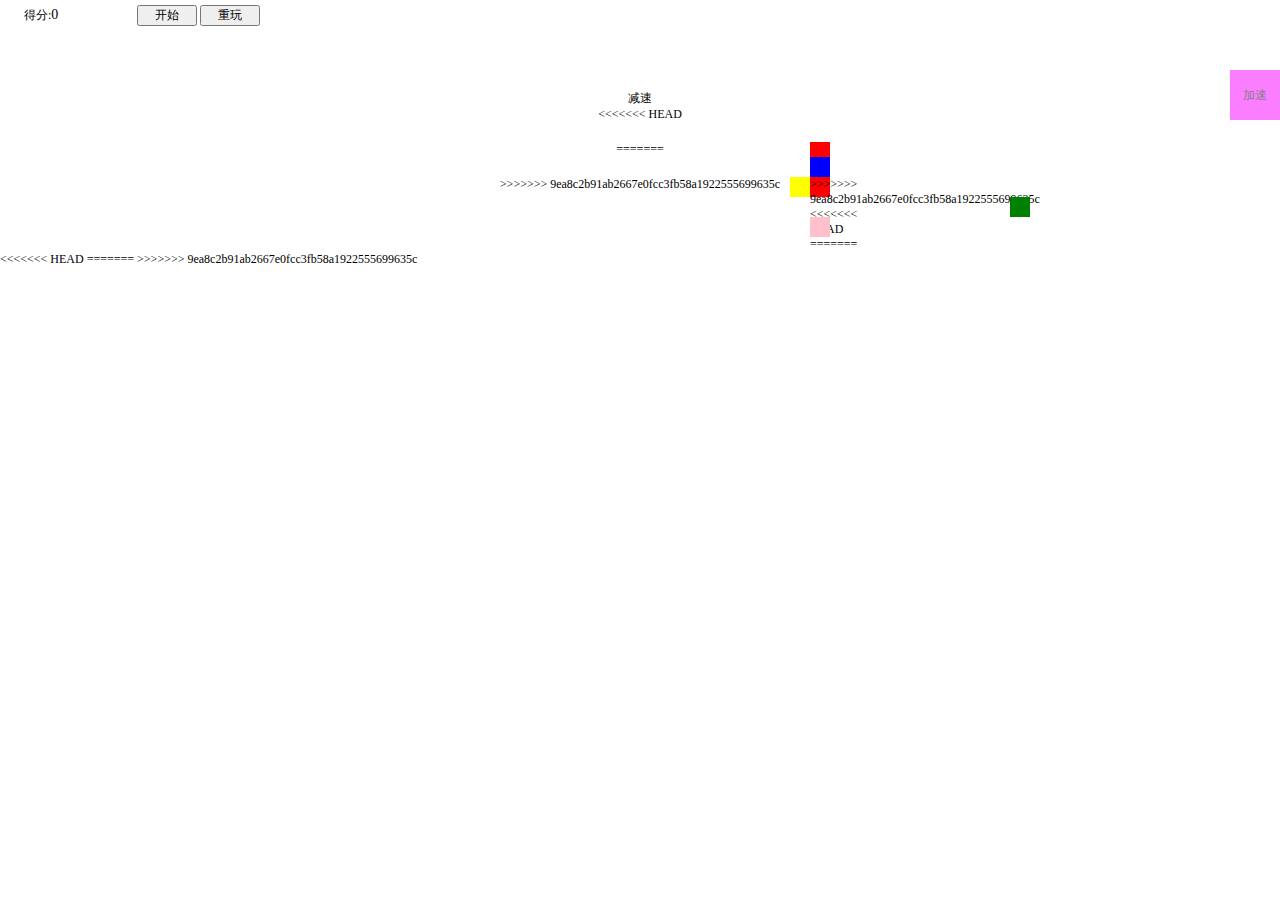
==== index.html @ b3797297 "new" ====
<!DOCTYPE html>
<html lang="en">
<head>
	<meta charset="UTF-8">
	<meta name="viewport" content="width=device-width,
 initial-scale=1.0, maximum-scale=1.0, user-scalable=no"/>
	<title>Document</title>
	<link rel="stylesheet" href="css/style.css">

</head>

<body>
	<div id="content">
		<div id="info">
			<div id="score"><span>得分:</span>0</div>
			<form action="" name="form" id="form ">
				<input type="button" value="开始" class="button" id="start">
				<input type="button" value="重玩" class="button" id="res">
			</form>
		</div>
		<div id="main">

			<div id="home">
				<div id="snakeOver"></div>
			</div> 
		</div>
		<div class="keycode">
			<div class="keycodeM">
			<!-- 减速 -->
			<div class="lowSpeed" id="lowSpeed">减速</div>
<<<<<<< HEAD
				<div class="stops"  id="stops"></div>
=======
				<div class="stops"  id="stops">
>>>>>>> 9ea8c2b91ab2667e0fcc3fb58a1922555699635c
					<div id="top" class="btn_t"></div>
					<div id="left" class="btn_l"></div>
					<div id="right" class="btn_r"></div>
					<div id="bottom" class="btn_b"></div>
<<<<<<< HEAD
				
=======
				</div>
>>>>>>> 9ea8c2b91ab2667e0fcc3fb58a1922555699635c
			<!-- 加速 -->
			<div class="addSpeed" id="addSpeed">加速</div>
		</div>
	</div> 
	<script type="text/javascript" src="js/jquery-1.8.3.min.js"></script>

	<script type="text/javascript">
	
	 	var home = $('#home');
	 	var main = $('#main');
	 	var snakeArr = [];
	 	var direction = "l";
	 	var rows = 32;
	 	var cols = 32;
	 	var timer = "";
	 	var food = [];
	 	var die = false;
	 	var score = 0;
	 	var speed = 200;
	 	var stop = false;
<<<<<<< HEAD
	 	// var pause = true;
=======
>>>>>>> 9ea8c2b91ab2667e0fcc3fb58a1922555699635c
	 	var snakeWidth = parseInt(document.body.offsetWidth /32);
	 	var snakeScreenWidth = parseInt(window.screen.width /32);
	 	
	 	home.css({"height":snakeWidth * 32 +"px","width":snakeWidth * 32+"px"});
	 	main.css({"height":snakeWidth * 32+"px","width":snakeWidth * 32+"px"});
	 	
	 	//创造蛇 
	 	for (var i = 0; i <  4; i++) {
	 		var snakeDiv =$('<div class="snakeDiv" style="background:url(./images/snake'+ i +'.png) no-repeat; z-index:99;background-size:100% 100%;"></div>');

	 		home.append(snakeDiv);
	 		snakeArr[i] = {r : 14,c : 13 + i,div : snakeDiv,d : direction};
	 		setPostion(snakeArr[i]);
	 	}
	 	$('#res').click(function(){
	 		location.reload();
	 	})
	 	$('#start').click(function(){
	 		if (die) {
	 			alert('请点击重玩');
	 		};
	 		clearInterval(timer);
	 		move();
<<<<<<< HEAD
	 		pause()
	 	})
	 	function pause(){
	 		$('#stops').click(function(){
		 		if(!stop){
		 			clearInterval(timer);
		 			stop = true;
		 		}else{
		 			move();
		 			stop = false; 
		 		}
		 	})
		 }
=======
	 	})

	 	$('#stops').click(function(){
	 		if(!stop){
	 			clearInterval(timer);
	 			stop  = true;
	 		}else{
	 			setInterval(timer);
	 			stop = false;
	 		}
	 	})
>>>>>>> 9ea8c2b91ab2667e0fcc3fb58a1922555699635c
	 	$("#lowSpeed").click(function() {
	 		speed  += 10;
	 		clearInterval(timer);
	 		
	 		if (speed > 500) {
	 			speed = 500;

	 		};
	 		move(speed);
	 		console.log(speed)

	 	});
	 	$("#addSpeed").click(function() {
	 		speed -= 10;
	 		clearInterval(timer);
	 		if (speed < 100) {
	 			speed = 100; 
	 		}
	 		move(speed);
	 		console.log(speed);
	 	});
	 	//蛇移动
<<<<<<< HEAD
	 	
	 	function move(){
	 		// pause = true;
=======
	 	function move(){
	 		
>>>>>>> 9ea8c2b91ab2667e0fcc3fb58a1922555699635c
	 		timer = setInterval(function(){
	 			for (var i = snakeArr.length-1; i > 0;i--) {
	 				snakeArr[i].r = snakeArr[i-1].r;
	 				snakeArr[i].c = snakeArr[i-1].c;
	 				snakeArr[i].d = snakeArr[i-1].d;
	 			}
	 			switch(direction){
	 				case "l" : snakeArr[0].c--;snakeArr[0].d = 'l';break;
	 				case "t" : snakeArr[0].r--;snakeArr[0].d = 't';break;
	 				case "r" : snakeArr[0].c++;snakeArr[0].d = 'r';break;
	 				case "b" : snakeArr[0].r++;snakeArr[0].d = 'b';break;
	 			}
	 			$(window).keydown(function(event){
	 				switch(event.keyCode){
	 					case 37 : direction = "l";break;
	 					case 38 : direction = "t";break;
	 					case 39 : direction = "r";break;
	 					case 40 : direction = "b";break;

	 				}

	 			})
	 			 $('#top').on('click',function(){
			    	direction = "t";
			    })
			    $('#left').on('click',function(){
			    	direction = "l";
			    })
			    $('#right').on('click',function(){
			    	direction = "r";
			    })                         
			    $('#bottom').on('click',function(){
			    	direction = "b";
			    })
						// //手指接触屏幕
			   //  document.addEventListener("touchstart", function(e) {
			    	
			   //      startx = e.touches[0].pageX;
			   //      starty = e.touches[0].pageY;
			   //      // e.preventDefault();
			       
			   //  }, false);
			    //手指离开屏幕
			    // document.addEventListener("touchend", function(e) {

			    //     var endx, endy;
			    //     endx = e.changedTouches[0].pageX;
			    //     endy = e.changedTouches[0].pageY;
			    //     console.log(startx);

			    //     var direction2 = getDirection(startx, starty, endx, endy);
			    //     switch (direction2) {
			            // case 0:
			            //     alert("未滑动！");
			            //     break;
			    //         case 1:
			    //            direction = "t";
			    //             break;
			    //         case 2:
			    //             direction = "b";
			    //             break;
			    //         case 3:
			    //            direction = "l";
			    //             break;
			    //         case 4:
			    //            direction = "r";
			    //             break;
			    //         default:
			    //     };
			        
			    // }, false);
	 			for (var i = 0; i < snakeArr.length; i++) {
	 				setPostion(snakeArr[i]);
	 			}
	 			//蛇撞墙
	 			if (snakeArr[0].c < 0 || snakeArr[0].r < 0 || snakeArr[0].c >= cols || snakeArr[0].r >= rows) {
	 					clearInterval(timer);
	 				die = true;
	 				alert("请点击“重玩”,失败的原因是您撞墙了...");
	 			}
	 			//撞自己
	 			for (var i = 1; i < snakeArr.length; i++) {
	 				if (snakeArr[0].c == snakeArr[i].c && snakeArr[0].r == snakeArr[i].r) {
	 					
	 				
	 				clearInterval(timer);
	 				die = true;
	 				alert("请点击“重玩”,失败的原因是您撞到自己了...");
	 				// $('#start').off("click")
	 				}
	 			}
	 			//蛇吃食物
	 			if(snakeArr[0].r == food[0].r && snakeArr[0].c == food[0].c){
	 				food[0].div.css({background : 'url("./images/snake2.png") 0% 0% / 100% 100% no-repeat'});
	 				snakeArr.splice(snakeArr.length-1,0,food[0]);
	 				food.shift();
	 				score += 10;
	 				$('#score').html('<span>得分:</span>' + score)
	 	
	 				if (score >= 100){
	 					clearInterval(timer);
	 					//遍历数组
	 					for (var i = 0; i < snakeArr.length; i++) {
	 						$('#snakeOver').show();
	 						$('#snakeOver').append(snakeArr[i].div);
	 						//把吃掉食物后的位置以及div传入给snakeArr数组
	 						snakeArr[i] = {r : 12,c : 0+i, div : snakeArr[i].div}
	 						restPostion(snakeArr[i]);
	 					};

	 				}

	 			}
	 			if(food.length == 0 && score < 100){
	 				createFood();
	 			}
	 			
	 		},speed)
	 	}
<<<<<<< HEAD

=======
>>>>>>> 9ea8c2b91ab2667e0fcc3fb58a1922555699635c
	 	//创造食物
	 	function createFood(){
	 		var r = parseInt(Math.random()*rows)
	 		var c = parseInt(Math.random()*cols)
	 		var crash = false;
	 		while(food.length == 0){
	 			for (var i = 0; i < snakeArr.length; i++) {
		 			if (c == snakeArr[i].c &&  r == snakeArr[i].r) {
		 				crash = true;
		 			}
	 			}
		 		if(!crash){
		 			var i = parseInt(4 * Math.random());
		 			var foodDiv = $('<div style="background:url(./images/coins' + i + '.png) no-repeat; z-index:999;background-size:100% 100%;" id="xx'+i+'"></div>')
		 			
		 			home.append(foodDiv);
		 			food.push({r : r, c : c, div : foodDiv})
		 			setPostion(food[0])
		 		}
	 		}
	 		
	 	}
		
	 	//设置初始位置
	 	function setPostion(obj){
	 		obj.div.css({left : obj.c * snakeWidth ,top : obj.r *snakeWidth ,width : snakeWidth,height :  snakeWidth });
	 		obj.div.removeClass().addClass(obj.d)
	 	}
	 		//设置蛇吃完的位置
	 	function restPostion(obj){
	 		obj.div.css({left : obj.c * snakeWidth ,top :0});
	 	}
	 	createFood();

	 	// var startx, starty;
	  //   //获得角度
	  //   function getAngle(angx, angy) {
	  //       return Math.atan2(angy, angx) * 180 / Math.PI;
	  //   };
	 
	  //   //根据起点终点返回方向 1向上 2向下 3向左 4向右 0未滑动
	  //   function getDirection(startx, starty, endx, endy) {
	  //       var angx = endx - startx;
	  //       var angy = endy - starty;
	  //       var result = 0;
	 
	  //       //如果滑动距离太短
	  //       if (Math.abs(angx) < 2 && Math.abs(angy) < 2) {
	  //           return result;
	  //       }
	 
	  //       var angle = getAngle(angx, angy);
	  //       if (angle >= -135 && angle <= -45) {
	  //           result = 1;
	  //       } else if (angle > 45 && angle < 135) {
	  //           result = 2;
	  //       } else if ((angle >= 135 && angle <= 180) || (angle >= -180 && angle < -135)) {
	  //           result = 3;
	  //       } else if (angle >= -45 && angle <= 45) {
	  //           result = 4;
	  //       }
	 
	  //       return result;
	  //   }
	    //手指接触屏幕
	   
	</script>
</body>
<<<<<<< HEAD
</html>
=======
</html>
>>>>>>> 9ea8c2b91ab2667e0fcc3fb58a1922555699635c
---- css/style.css ----
*{padding: 0;margin: 0;font-size: 12px;}
.clearfix:after{visibility:hidden;display:block;font-size:0;content:"";clear:both;height:0px;}
.clear{overflow:hidden;zoom:1;clear:both;}

input.button{
	width: 60px;
	cursor: pointer;
}
#content .keycode{
  width: 100%;
  text-align: center;
  margin: 40px auto;
  height: auto;
<<<<<<< HEAD
}
.keycode .keycodeM{position: relative;width: 100%;margin:0px auto;vertical-align: middle;padding:20px;box-sizing:border-box;}
.keycode .keycodeM .stops{position: absolute;left:180px;top:20px;width: 20px;height: 20px;background-color: red;margin:0px auto;}
.keycodeM .btn_t{position: absolute;left:180px;top: 0px;width: 20px;height: 20px;background-color: blue;}
.keycodeM .btn_l{position: absolute;left:160px;top:20px;width: 20px;height: 20px;background-color:yellow;}
.keycodeM .btn_r{position: absolute;left:200px;top:20px;width: 20px;height: 20px;background-color: green;}
.keycodeM .btn_b{position: absolute;left:180px;top:40px;width: 20px;height: 20px;background-color: pink;}
=======
overflow:hidden;position: relative;
}
.keycode .keycodeM{width: 60%;overflow: hidden;margin:0px auto;vertical-align: middle;padding:20px;box-sizing:border-box;}
.keycode .keycodeM .stops{width: 20px;height: 20px;background-color: red;position: relative;margin:0px auto;}
.keycodeM .stops .btn_t{position: absolute;left:0px;top: -20px;width: 20px;height: 20px;background-color: blue;}
.keycodeM .stops .btn_l{position: absolute;left:-20px;top:0px;width: 20px;height: 20px;background-color:yellow;}
.keycodeM .stops .btn_r{position: absolute;right:-20px;bottom:0px;width: 20px;height: 20px;background-color: green;}
.keycodeM .stops .btn_b{position: absolute;left:0px;bottom:-20px;width: 20px;height: 20px;background-color: pink;}
>>>>>>> 9ea8c2b91ab2667e0fcc3fb58a1922555699635c
.lowSpeed{width: 50px;height: 50px;background-color: #f600ff;opacity: .5;position: absolute;left: 0px;top: 0px;text-align: center;line-height: 50px;}
.addSpeed{width: 50px;height: 50px;background-color: #f600ff;opacity: .5;position: absolute;right: 0px;top: 0px;text-align: center;line-height: 50px;}

#content .keyTap{
  width: 20%;
  margin: 0 auto;
  height: 30px;
  line-height: 30px;
  box-shadow: 10px 10px 50px 20px #ccc inset;

}
#content .keyCo2{
 float: left;
}
#info{
  max-width:640px;
	width: 100%;
	height: 30px;
	line-height: 30px;
}
#info #score{
	width: 21%;
	height: 28px;
	padding-left:24px;
	display: inline-block;
  box-sizing:border-box;
	font-size: 14px;
}
#info form{
  width: 60%;
  height: 28px;
	display:inline-block;
}
#form input{
	vertical-align: middle;
	margin-right: 5px
}
#main{
	max-width: 640px;
  width: 100%;
	margin:0 auto;
	position: relative;
  /*border: 20px solid red;*/
  margin-top: 20px;
}
#main div{

	position: absolute;
}
#main #home{
	width:100%;
	/*height:100%;*/
	background-color: #fff;
  background:url(../images/bj.jpg) no-repeat 0 0;
}
#main #snakeOver{
    width:43.75%;
    height:3.1%;
    background-color: #ccc;
    position: relative;
    left: 28.125%;
    top:48.4375%;
    display: none;
}
.l{
	 -moz-transform:    rotate(0deg);
     -o-transform:      rotate(0deg);
     -webkit-transform: rotate(0deg);
     transform:         rotate(0deg);
     /* IE8+ - must be on one line, unfortunately */ 
   -ms-filter: "progid:DXImageTransform.Microsoft.Matrix(M11=1, M12=0, M21=0, M22=1, SizingMethod='auto expand')";
   
   /* IE6 and 7 */ 
   filter: progid:DXImageTransform.Microsoft.Matrix(
            M11=1,
            M12=0,
            M21=0,
            M22=1,
            SizingMethod='auto expand');


   /*
    * To make the transform-origin be the middle of
    * the object.    Note: These numbers
    * are approximations.  For more accurate results,
    * use Internet Explorer with this tool.
    */
  
}
.t{
	 -moz-transform:    rotate(90deg);
     -o-transform:      rotate(90deg);
     -webkit-transform: rotate(90deg);
     transform:         rotate(90deg);
     /* IE8+ - must be on one line, unfortunately */ 
   -ms-filter: "progid:DXImageTransform.Microsoft.Matrix(M11=-1.8369701987210297e-16, M12=-1, M21=1, M22=-1.8369701987210297e-16, SizingMethod='auto expand')";
   
   /* IE6 and 7 */ 
   filter: progid:DXImageTransform.Microsoft.Matrix(
            M11=-1.8369701987210297e-16,
            M12=-1,
            M21=1,
            M22=-1.8369701987210297e-16,
            SizingMethod='auto expand');


   /*
    * To make the transform-origin be the middle of
    * the object.    Note: These numbers
    * are approximations.  For more accurate results,
    * use Internet Explorer with this tool.
    */
 
}
.r{
	 -moz-transform:    rotate(180deg);
     -o-transform:      rotate(180deg);
     -webkit-transform: rotate(180deg);
     transform:         rotate(180deg);
      /* IE8+ - must be on one line, unfortunately */ 
   -ms-filter: "progid:DXImageTransform.Microsoft.Matrix(M11=-1, M12=1.2246467991473532e-16, M21=-1.2246467991473532e-16, M22=-1, SizingMethod='auto expand')";
   
   /* IE6 and 7 */ 
   filter: progid:DXImageTransform.Microsoft.Matrix(
            M11=-1,
            M12=1.2246467991473532e-16,
            M21=-1.2246467991473532e-16,
            M22=-1,
            SizingMethod='auto expand');


   /*
    * To make the transform-origin be the middle of
    * the object.    Note: These numbers
    * are approximations.  For more accurate results,
    * use Internet Explorer with this tool.
    */

}
.b{
	 -moz-transform:    rotate(270deg);
     -o-transform:      rotate(270deg);
     -webkit-transform: rotate(270deg);
     transform:         rotate(270deg);
     /* IE8+ - must be on one line, unfortunately */ 
   -ms-filter: "progid:DXImageTransform.Microsoft.Matrix(M11=6.123233995736766e-17, M12=1, M21=-1, M22=6.123233995736766e-17, SizingMethod='auto expand')";
   
   /* IE6 and 7 */ 
   filter: progid:DXImageTransform.Microsoft.Matrix(
            M11=6.123233995736766e-17,
            M12=1,
            M21=-1,
            M22=6.123233995736766e-17,
            SizingMethod='auto expand');


   /*
    * To make the transform-origin be the middle of
    * the object.    Note: These numbers
    * are approximations.  For more accurate results,
    * use Internet Explorer with this tool.
    */


}
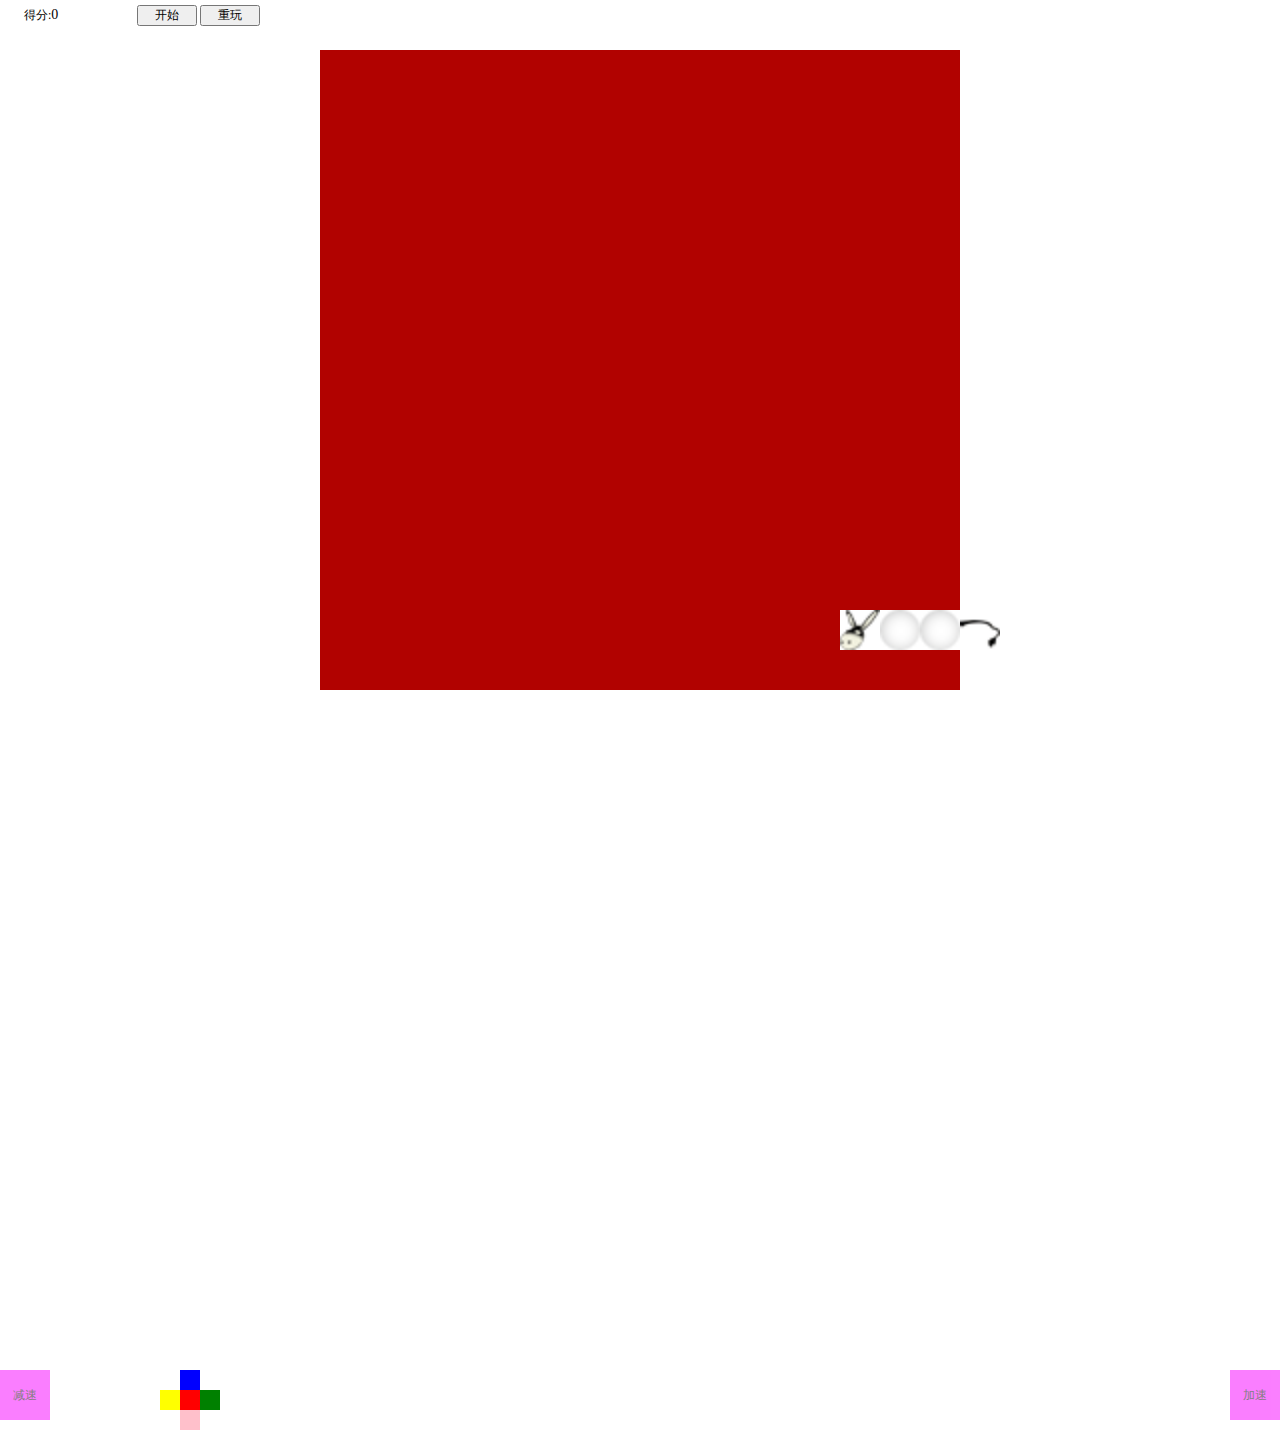
==== commit eb25ba51: "two update" ====
--- a/index.html
+++ b/index.html
@@ -6,7 +6,8 @@
  initial-scale=1.0, maximum-scale=1.0, user-scalable=no"/>
 	<title>Document</title>
 	<link rel="stylesheet" href="css/style.css">
-
+<script type="text/javascript" src="js/jquery-1.8.3.min.js"></script>
+<script type="text/javascript" src="js/snake.js"></script>
 </head>
 
 <body>
@@ -26,319 +27,20 @@
 		</div>
 		<div class="keycode">
 			<div class="keycodeM">
-			<!-- 减速 -->
-			<div class="lowSpeed" id="lowSpeed">减速</div>
-<<<<<<< HEAD
+				<!-- 减速 -->
+				<div class="lowSpeed" id="lowSpeed">减速</div>
 				<div class="stops"  id="stops"></div>
-=======
-				<div class="stops"  id="stops">
->>>>>>> 9ea8c2b91ab2667e0fcc3fb58a1922555699635c
-					<div id="top" class="btn_t"></div>
-					<div id="left" class="btn_l"></div>
-					<div id="right" class="btn_r"></div>
-					<div id="bottom" class="btn_b"></div>
-<<<<<<< HEAD
-				
-=======
-				</div>
->>>>>>> 9ea8c2b91ab2667e0fcc3fb58a1922555699635c
-			<!-- 加速 -->
-			<div class="addSpeed" id="addSpeed">加速</div>
-		</div>
-	</div> 
-	<script type="text/javascript" src="js/jquery-1.8.3.min.js"></script>
+				<div id="top" class="btn_t"></div>
+				<div id="left" class="btn_l"></div>
+				<div id="right" class="btn_r"></div>
+				<div id="bottom" class="btn_b"></div>
+				<!-- 加速 -->
+				<div class="addSpeed" id="addSpeed">加速</div>
+			</div>
+		</div> 
+	</div>	
+</body>
 
-	<script type="text/javascript">
-	
-	 	var home = $('#home');
-	 	var main = $('#main');
-	 	var snakeArr = [];
-	 	var direction = "l";
-	 	var rows = 32;
-	 	var cols = 32;
-	 	var timer = "";
-	 	var food = [];
-	 	var die = false;
-	 	var score = 0;
-	 	var speed = 200;
-	 	var stop = false;
-<<<<<<< HEAD
-	 	// var pause = true;
-=======
->>>>>>> 9ea8c2b91ab2667e0fcc3fb58a1922555699635c
-	 	var snakeWidth = parseInt(document.body.offsetWidth /32);
-	 	var snakeScreenWidth = parseInt(window.screen.width /32);
-	 	
-	 	home.css({"height":snakeWidth * 32 +"px","width":snakeWidth * 32+"px"});
-	 	main.css({"height":snakeWidth * 32+"px","width":snakeWidth * 32+"px"});
-	 	
-	 	//创造蛇 
-	 	for (var i = 0; i <  4; i++) {
-	 		var snakeDiv =$('<div class="snakeDiv" style="background:url(./images/snake'+ i +'.png) no-repeat; z-index:99;background-size:100% 100%;"></div>');
+</html>
 
-	 		home.append(snakeDiv);
-	 		snakeArr[i] = {r : 14,c : 13 + i,div : snakeDiv,d : direction};
-	 		setPostion(snakeArr[i]);
-	 	}
-	 	$('#res').click(function(){
-	 		location.reload();
-	 	})
-	 	$('#start').click(function(){
-	 		if (die) {
-	 			alert('请点击重玩');
-	 		};
-	 		clearInterval(timer);
-	 		move();
-<<<<<<< HEAD
-	 		pause()
-	 	})
-	 	function pause(){
-	 		$('#stops').click(function(){
-		 		if(!stop){
-		 			clearInterval(timer);
-		 			stop = true;
-		 		}else{
-		 			move();
-		 			stop = false; 
-		 		}
-		 	})
-		 }
-=======
-	 	})
 
-	 	$('#stops').click(function(){
-	 		if(!stop){
-	 			clearInterval(timer);
-	 			stop  = true;
-	 		}else{
-	 			setInterval(timer);
-	 			stop = false;
-	 		}
-	 	})
->>>>>>> 9ea8c2b91ab2667e0fcc3fb58a1922555699635c
-	 	$("#lowSpeed").click(function() {
-	 		speed  += 10;
-	 		clearInterval(timer);
-	 		
-	 		if (speed > 500) {
-	 			speed = 500;
-
-	 		};
-	 		move(speed);
-	 		console.log(speed)
-
-	 	});
-	 	$("#addSpeed").click(function() {
-	 		speed -= 10;
-	 		clearInterval(timer);
-	 		if (speed < 100) {
-	 			speed = 100; 
-	 		}
-	 		move(speed);
-	 		console.log(speed);
-	 	});
-	 	//蛇移动
-<<<<<<< HEAD
-	 	
-	 	function move(){
-	 		// pause = true;
-=======
-	 	function move(){
-	 		
->>>>>>> 9ea8c2b91ab2667e0fcc3fb58a1922555699635c
-	 		timer = setInterval(function(){
-	 			for (var i = snakeArr.length-1; i > 0;i--) {
-	 				snakeArr[i].r = snakeArr[i-1].r;
-	 				snakeArr[i].c = snakeArr[i-1].c;
-	 				snakeArr[i].d = snakeArr[i-1].d;
-	 			}
-	 			switch(direction){
-	 				case "l" : snakeArr[0].c--;snakeArr[0].d = 'l';break;
-	 				case "t" : snakeArr[0].r--;snakeArr[0].d = 't';break;
-	 				case "r" : snakeArr[0].c++;snakeArr[0].d = 'r';break;
-	 				case "b" : snakeArr[0].r++;snakeArr[0].d = 'b';break;
-	 			}
-	 			$(window).keydown(function(event){
-	 				switch(event.keyCode){
-	 					case 37 : direction = "l";break;
-	 					case 38 : direction = "t";break;
-	 					case 39 : direction = "r";break;
-	 					case 40 : direction = "b";break;
-
-	 				}
-
-	 			})
-	 			 $('#top').on('click',function(){
-			    	direction = "t";
-			    })
-			    $('#left').on('click',function(){
-			    	direction = "l";
-			    })
-			    $('#right').on('click',function(){
-			    	direction = "r";
-			    })                         
-			    $('#bottom').on('click',function(){
-			    	direction = "b";
-			    })
-						// //手指接触屏幕
-			   //  document.addEventListener("touchstart", function(e) {
-			    	
-			   //      startx = e.touches[0].pageX;
-			   //      starty = e.touches[0].pageY;
-			   //      // e.preventDefault();
-			       
-			   //  }, false);
-			    //手指离开屏幕
-			    // document.addEventListener("touchend", function(e) {
-
-			    //     var endx, endy;
-			    //     endx = e.changedTouches[0].pageX;
-			    //     endy = e.changedTouches[0].pageY;
-			    //     console.log(startx);
-
-			    //     var direction2 = getDirection(startx, starty, endx, endy);
-			    //     switch (direction2) {
-			            // case 0:
-			            //     alert("未滑动！");
-			            //     break;
-			    //         case 1:
-			    //            direction = "t";
-			    //             break;
-			    //         case 2:
-			    //             direction = "b";
-			    //             break;
-			    //         case 3:
-			    //            direction = "l";
-			    //             break;
-			    //         case 4:
-			    //            direction = "r";
-			    //             break;
-			    //         default:
-			    //     };
-			        
-			    // }, false);
-	 			for (var i = 0; i < snakeArr.length; i++) {
-	 				setPostion(snakeArr[i]);
-	 			}
-	 			//蛇撞墙
-	 			if (snakeArr[0].c < 0 || snakeArr[0].r < 0 || snakeArr[0].c >= cols || snakeArr[0].r >= rows) {
-	 					clearInterval(timer);
-	 				die = true;
-	 				alert("请点击“重玩”,失败的原因是您撞墙了...");
-	 			}
-	 			//撞自己
-	 			for (var i = 1; i < snakeArr.length; i++) {
-	 				if (snakeArr[0].c == snakeArr[i].c && snakeArr[0].r == snakeArr[i].r) {
-	 					
-	 				
-	 				clearInterval(timer);
-	 				die = true;
-	 				alert("请点击“重玩”,失败的原因是您撞到自己了...");
-	 				// $('#start').off("click")
-	 				}
-	 			}
-	 			//蛇吃食物
-	 			if(snakeArr[0].r == food[0].r && snakeArr[0].c == food[0].c){
-	 				food[0].div.css({background : 'url("./images/snake2.png") 0% 0% / 100% 100% no-repeat'});
-	 				snakeArr.splice(snakeArr.length-1,0,food[0]);
-	 				food.shift();
-	 				score += 10;
-	 				$('#score').html('<span>得分:</span>' + score)
-	 	
-	 				if (score >= 100){
-	 					clearInterval(timer);
-	 					//遍历数组
-	 					for (var i = 0; i < snakeArr.length; i++) {
-	 						$('#snakeOver').show();
-	 						$('#snakeOver').append(snakeArr[i].div);
-	 						//把吃掉食物后的位置以及div传入给snakeArr数组
-	 						snakeArr[i] = {r : 12,c : 0+i, div : snakeArr[i].div}
-	 						restPostion(snakeArr[i]);
-	 					};
-
-	 				}
-
-	 			}
-	 			if(food.length == 0 && score < 100){
-	 				createFood();
-	 			}
-	 			
-	 		},speed)
-	 	}
-<<<<<<< HEAD
-
-=======
->>>>>>> 9ea8c2b91ab2667e0fcc3fb58a1922555699635c
-	 	//创造食物
-	 	function createFood(){
-	 		var r = parseInt(Math.random()*rows)
-	 		var c = parseInt(Math.random()*cols)
-	 		var crash = false;
-	 		while(food.length == 0){
-	 			for (var i = 0; i < snakeArr.length; i++) {
-		 			if (c == snakeArr[i].c &&  r == snakeArr[i].r) {
-		 				crash = true;
-		 			}
-	 			}
-		 		if(!crash){
-		 			var i = parseInt(4 * Math.random());
-		 			var foodDiv = $('<div style="background:url(./images/coins' + i + '.png) no-repeat; z-index:999;background-size:100% 100%;" id="xx'+i+'"></div>')
-		 			
-		 			home.append(foodDiv);
-		 			food.push({r : r, c : c, div : foodDiv})
-		 			setPostion(food[0])
-		 		}
-	 		}
-	 		
-	 	}
-		
-	 	//设置初始位置
-	 	function setPostion(obj){
-	 		obj.div.css({left : obj.c * snakeWidth ,top : obj.r *snakeWidth ,width : snakeWidth,height :  snakeWidth });
-	 		obj.div.removeClass().addClass(obj.d)
-	 	}
-	 		//设置蛇吃完的位置
-	 	function restPostion(obj){
-	 		obj.div.css({left : obj.c * snakeWidth ,top :0});
-	 	}
-	 	createFood();
-
-	 	// var startx, starty;
-	  //   //获得角度
-	  //   function getAngle(angx, angy) {
-	  //       return Math.atan2(angy, angx) * 180 / Math.PI;
-	  //   };
-	 
-	  //   //根据起点终点返回方向 1向上 2向下 3向左 4向右 0未滑动
-	  //   function getDirection(startx, starty, endx, endy) {
-	  //       var angx = endx - startx;
-	  //       var angy = endy - starty;
-	  //       var result = 0;
-	 
-	  //       //如果滑动距离太短
-	  //       if (Math.abs(angx) < 2 && Math.abs(angy) < 2) {
-	  //           return result;
-	  //       }
-	 
-	  //       var angle = getAngle(angx, angy);
-	  //       if (angle >= -135 && angle <= -45) {
-	  //           result = 1;
-	  //       } else if (angle > 45 && angle < 135) {
-	  //           result = 2;
-	  //       } else if ((angle >= 135 && angle <= 180) || (angle >= -180 && angle < -135)) {
-	  //           result = 3;
-	  //       } else if (angle >= -45 && angle <= 45) {
-	  //           result = 4;
-	  //       }
-	 
-	  //       return result;
-	  //   }
-	    //手指接触屏幕
-	   
-	</script>
-</body>
-<<<<<<< HEAD
-</html>
-=======
-</html>
->>>>>>> 9ea8c2b91ab2667e0fcc3fb58a1922555699635c
--- a/css/style.css
+++ b/css/style.css
@@ -11,7 +11,7 @@
   text-align: center;
   margin: 40px auto;
   height: auto;
-<<<<<<< HEAD
+
 }
 .keycode .keycodeM{position: relative;width: 100%;margin:0px auto;vertical-align: middle;padding:20px;box-sizing:border-box;}
 .keycode .keycodeM .stops{position: absolute;left:180px;top:20px;width: 20px;height: 20px;background-color: red;margin:0px auto;}
@@ -19,16 +19,6 @@
 .keycodeM .btn_l{position: absolute;left:160px;top:20px;width: 20px;height: 20px;background-color:yellow;}
 .keycodeM .btn_r{position: absolute;left:200px;top:20px;width: 20px;height: 20px;background-color: green;}
 .keycodeM .btn_b{position: absolute;left:180px;top:40px;width: 20px;height: 20px;background-color: pink;}
-=======
-overflow:hidden;position: relative;
-}
-.keycode .keycodeM{width: 60%;overflow: hidden;margin:0px auto;vertical-align: middle;padding:20px;box-sizing:border-box;}
-.keycode .keycodeM .stops{width: 20px;height: 20px;background-color: red;position: relative;margin:0px auto;}
-.keycodeM .stops .btn_t{position: absolute;left:0px;top: -20px;width: 20px;height: 20px;background-color: blue;}
-.keycodeM .stops .btn_l{position: absolute;left:-20px;top:0px;width: 20px;height: 20px;background-color:yellow;}
-.keycodeM .stops .btn_r{position: absolute;right:-20px;bottom:0px;width: 20px;height: 20px;background-color: green;}
-.keycodeM .stops .btn_b{position: absolute;left:0px;bottom:-20px;width: 20px;height: 20px;background-color: pink;}
->>>>>>> 9ea8c2b91ab2667e0fcc3fb58a1922555699635c
 .lowSpeed{width: 50px;height: 50px;background-color: #f600ff;opacity: .5;position: absolute;left: 0px;top: 0px;text-align: center;line-height: 50px;}
 .addSpeed{width: 50px;height: 50px;background-color: #f600ff;opacity: .5;position: absolute;right: 0px;top: 0px;text-align: center;line-height: 50px;}
 
@@ -38,7 +28,6 @@
   height: 30px;
   line-height: 30px;
   box-shadow: 10px 10px 50px 20px #ccc inset;
-
 }
 #content .keyCo2{
  float: left;
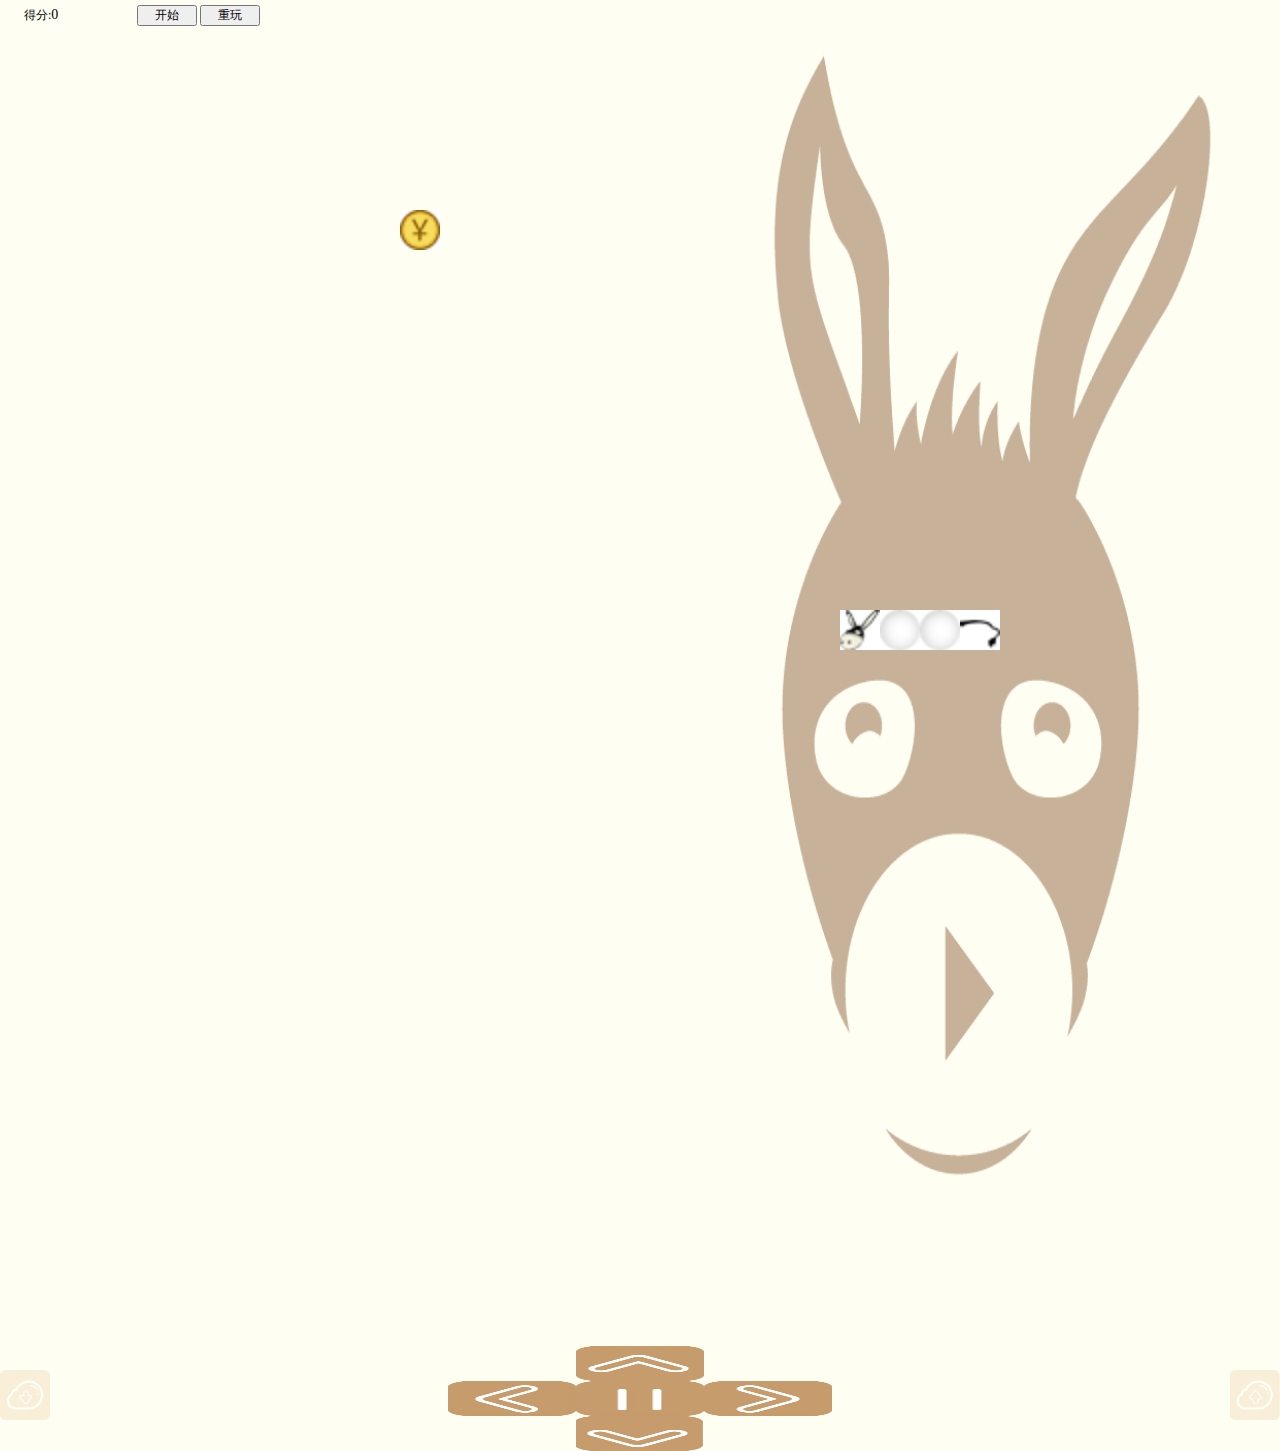
==== commit 7e4ed923: "backgrond-image" ====
--- a/index.html
+++ b/index.html
@@ -28,14 +28,14 @@
 		<div class="keycode">
 			<div class="keycodeM">
 				<!-- 减速 -->
-				<div class="lowSpeed" id="lowSpeed">减速</div>
+				<div class="lowSpeed" id="lowSpeed"></div>
 				<div class="stops"  id="stops"></div>
 				<div id="top" class="btn_t"></div>
 				<div id="left" class="btn_l"></div>
 				<div id="right" class="btn_r"></div>
 				<div id="bottom" class="btn_b"></div>
 				<!-- 加速 -->
-				<div class="addSpeed" id="addSpeed">加速</div>
+				<div class="addSpeed" id="addSpeed"></div>
 			</div>
 		</div> 
 	</div>	
--- a/css/style.css
+++ b/css/style.css
@@ -1,7 +1,7 @@
 *{padding: 0;margin: 0;font-size: 12px;}
 .clearfix:after{visibility:hidden;display:block;font-size:0;content:"";clear:both;height:0px;}
 .clear{overflow:hidden;zoom:1;clear:both;}
-
+body{background-color: #fefef2}
 input.button{
 	width: 60px;
 	cursor: pointer;
@@ -14,13 +14,13 @@
 
 }
 .keycode .keycodeM{position: relative;width: 100%;margin:0px auto;vertical-align: middle;padding:20px;box-sizing:border-box;}
-.keycode .keycodeM .stops{position: absolute;left:180px;top:20px;width: 20px;height: 20px;background-color: red;margin:0px auto;}
-.keycodeM .btn_t{position: absolute;left:180px;top: 0px;width: 20px;height: 20px;background-color: blue;}
-.keycodeM .btn_l{position: absolute;left:160px;top:20px;width: 20px;height: 20px;background-color:yellow;}
-.keycodeM .btn_r{position: absolute;left:200px;top:20px;width: 20px;height: 20px;background-color: green;}
-.keycodeM .btn_b{position: absolute;left:180px;top:40px;width: 20px;height: 20px;background-color: pink;}
-.lowSpeed{width: 50px;height: 50px;background-color: #f600ff;opacity: .5;position: absolute;left: 0px;top: 0px;text-align: center;line-height: 50px;}
-.addSpeed{width: 50px;height: 50px;background-color: #f600ff;opacity: .5;position: absolute;right: 0px;top: 0px;text-align: center;line-height: 50px;}
+.keycode .keycodeM .stops{position: absolute;left:45%;top:27%;width: 10%;height: 35px;background-color: red;margin:0px auto;background: url(../images/stop.png) no-repeat;background-size: 100% 100%;}
+.keycodeM .btn_t{position: absolute;left:45%;top: -60%;width: 10%;height: 35px;background: url(../images/up.png) no-repeat;background-size: 100% 100%;}
+.keycodeM .btn_l{position: absolute;left:35%;top:27%;width: 10%;height: 35px;background: url(../images/left.png) no-repeat;background-size: 100% 100%;}
+.keycodeM .btn_r{position: absolute;left:55%;top:27%;width: 10%;height: 35px;background: url(../images/right.png) no-repeat;background-size: 100% 100%;}
+.keycodeM .btn_b{position: absolute;left: 45%;top: 115%;width: 10%;height: 35px;background: url(../images/bottom.png) no-repeat;background-size: 100% 100%;}
+.lowSpeed{width: 50px;height: 50px;background-color: #f600ff;opacity: .5;position: absolute;left: 0px;top: 0px;text-align: center;line-height: 50px;background: url(../images/lowspeed.png) no-repeat;background-size: 100% 100%;}
+.addSpeed{width: 50px;height: 50px;background-color: #f600ff;opacity: .5;position: absolute;right: 0px;top: 0px;text-align: center;line-height: 50px;background: url(../images/addspeed.png) no-repeat;background-size: 100% 100%;}
 
 #content .keyTap{
   width: 20%;
@@ -70,8 +70,7 @@
 #main #home{
 	width:100%;
 	/*height:100%;*/
-	background-color: #fff;
-  background:url(../images/bj.jpg) no-repeat 0 0;
+ background: url(../images/lv.png) no-repeat;background-size: 100% 100%;
 }
 #main #snakeOver{
     width:43.75%;
